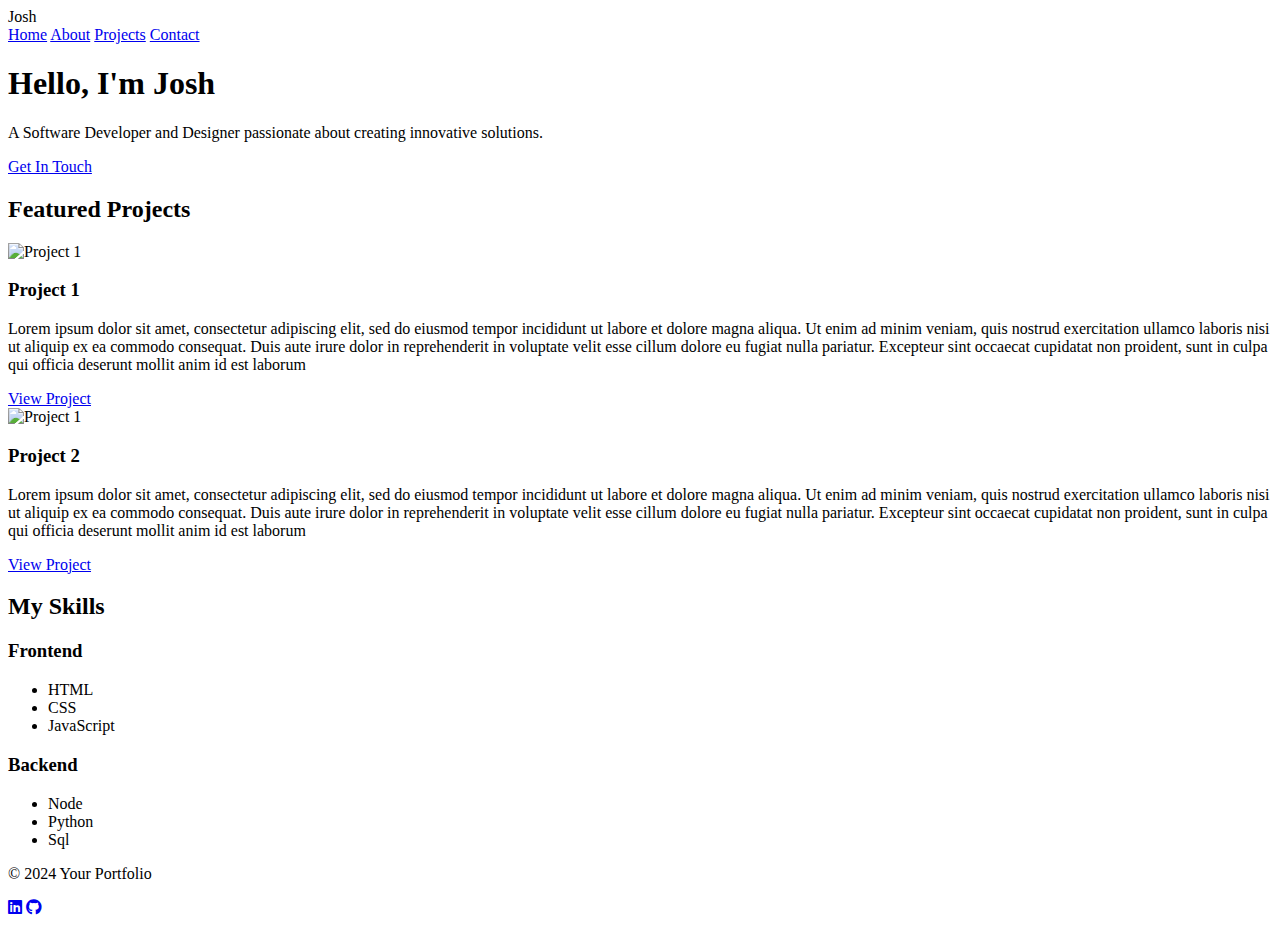
==== index.html @ d3202821 "Add files via upload" ====
<!DOCTYPE html>
<html lang="en">
<head>
    <meta charset="UTF-8">
    <meta name="viewport" content="width=device-width, initial-scale=1.0">
    <title>Your Name - Portfolio</title>
    <link href="https://fonts.googleapis.com/css2?family=Poppins:wght@400;700&display=swap" rel="stylesheet">
    <link rel="stylesheet" href="css/style.css">
    <link rel="stylesheet" href="https://cdnjs.cloudflare.com/ajax/libs/font-awesome/6.0.0/css/all.min.css" integrity="sha512-9usAa10IRO0HhonpyAIVpjrylPvoDwiPUiKdWk5t3PyolY1cOd4DSE0Ga+ri4AuTroPR5aQvXU9xC6qOPnzFeg==" crossorigin="anonymous" referrerpolicy="no-referrer" />
</head>
<body>
    <header>
        <div class="logo">Josh</div>
    
         <nav>
            <a href="index.html" class="active">Home</a>
            <a href="about.html">About</a>
            <a href="projects.html">Projects</a>
            <a href="contact.html">Contact</a>
        </nav>
    </header>
    <main>
        <section class="hero">
            <div class="hero-content">
                <h1>Hello, I'm Josh</h1>
                <p>A Software Developer and Designer passionate about creating innovative solutions.</p>
                <a href="contact.html" class="btn">Get In Touch</a>
            </div>
        </section>

        <section class="featured-projects">
            <h2>Featured Projects</h2>
                <div class="project-grid">
                    <div class="project-card">
                        <img src="images/download (8).png" alt="Project 1">
                        <h3>Project 1 </h3>
                        <p>Lorem ipsum dolor sit amet, consectetur adipiscing elit, sed do eiusmod tempor incididunt ut labore et dolore magna aliqua. Ut enim ad minim veniam, quis nostrud exercitation ullamco laboris nisi ut aliquip ex ea commodo consequat. Duis aute irure dolor in reprehenderit in voluptate velit esse cillum dolore eu fugiat nulla pariatur. Excepteur sint occaecat cupidatat non proident, sunt in culpa qui officia deserunt mollit anim id est laborum</p>
                        <a href="#">View Project</a>
                     </div>

                   <div class="project-card">
                        <img src="images/download (9).png" alt="Project 1">
                        <h3>Project 2 </h3>
                        <p>Lorem ipsum dolor sit amet, consectetur adipiscing elit, sed do eiusmod tempor incididunt ut labore et dolore magna aliqua. Ut enim ad minim veniam, quis nostrud exercitation ullamco laboris nisi ut aliquip ex ea commodo consequat. Duis aute irure dolor in reprehenderit in voluptate velit esse cillum dolore eu fugiat nulla pariatur. Excepteur sint occaecat cupidatat non proident, sunt in culpa qui officia deserunt mollit anim id est laborum</p>
                        <a href="#">View Project</a>
                    </div>
                 </div>

        </section>
        <section class="skills">
            <h2>My Skills</h2>
                <div class="skills-grid">
                    <div class="skill-card">
                        <h3>Frontend</h3>
                        <ul >
                            <li>HTML</li>
                            <li>CSS</li>
                            <li>JavaScript</li>
                        </ul>
                     </div>
                   <div class="skill-card">
                        <h3>Backend</h3>
                        <ul >
                            <li>Node</li>
                            <li>Python</li>
                            <li>Sql</li>
                        </ul>
                    </div>
                </div>
        </section>

    </main>
     <footer>
         <p>© 2024 Your Portfolio</p>
            <div class="social-links">
                <a href="#" class="social-icon"><i class="fab fa-linkedin"></i></a>
                <a href="#" class="social-icon"><i class="fab fa-github"></i></a>
            </div>
        </footer>
   <script src="js/script.js"></script>
</body>
</html>
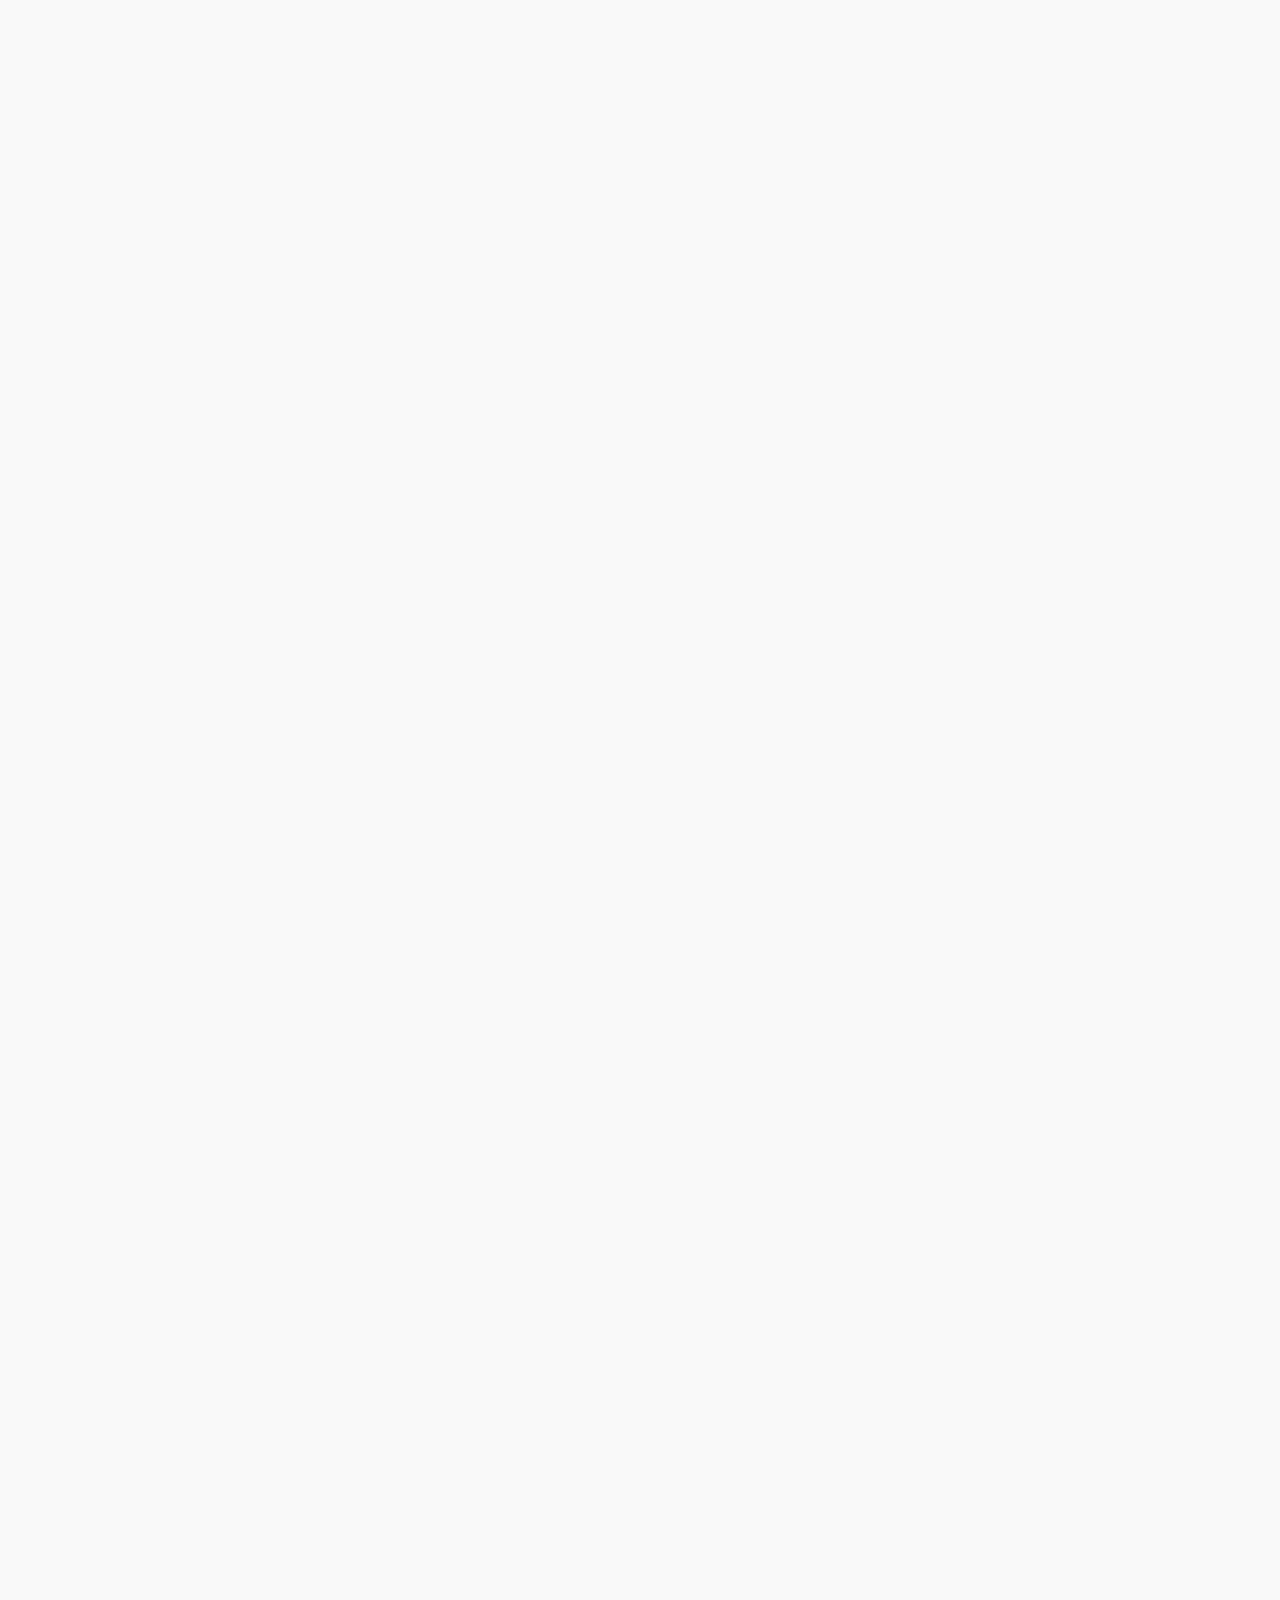
==== commit 498ad397: "adjustment" ====
--- a/index.html
+++ b/index.html
@@ -1,82 +1,82 @@
-<!DOCTYPE html>
-<html lang="en">
-<head>
-    <meta charset="UTF-8">
-    <meta name="viewport" content="width=device-width, initial-scale=1.0">
-    <title>Your Name - Portfolio</title>
-    <link href="https://fonts.googleapis.com/css2?family=Poppins:wght@400;700&display=swap" rel="stylesheet">
-    <link rel="stylesheet" href="css/style.css">
-    <link rel="stylesheet" href="https://cdnjs.cloudflare.com/ajax/libs/font-awesome/6.0.0/css/all.min.css" integrity="sha512-9usAa10IRO0HhonpyAIVpjrylPvoDwiPUiKdWk5t3PyolY1cOd4DSE0Ga+ri4AuTroPR5aQvXU9xC6qOPnzFeg==" crossorigin="anonymous" referrerpolicy="no-referrer" />
-</head>
-<body>
-    <header>
-        <div class="logo">Josh</div>
-    
-         <nav>
-            <a href="index.html" class="active">Home</a>
-            <a href="about.html">About</a>
-            <a href="projects.html">Projects</a>
-            <a href="contact.html">Contact</a>
-        </nav>
-    </header>
-    <main>
-        <section class="hero">
-            <div class="hero-content">
-                <h1>Hello, I'm Josh</h1>
-                <p>A Software Developer and Designer passionate about creating innovative solutions.</p>
-                <a href="contact.html" class="btn">Get In Touch</a>
-            </div>
-        </section>
-
-        <section class="featured-projects">
-            <h2>Featured Projects</h2>
-                <div class="project-grid">
-                    <div class="project-card">
-                        <img src="images/download (8).png" alt="Project 1">
-                        <h3>Project 1 </h3>
-                        <p>Lorem ipsum dolor sit amet, consectetur adipiscing elit, sed do eiusmod tempor incididunt ut labore et dolore magna aliqua. Ut enim ad minim veniam, quis nostrud exercitation ullamco laboris nisi ut aliquip ex ea commodo consequat. Duis aute irure dolor in reprehenderit in voluptate velit esse cillum dolore eu fugiat nulla pariatur. Excepteur sint occaecat cupidatat non proident, sunt in culpa qui officia deserunt mollit anim id est laborum</p>
-                        <a href="#">View Project</a>
-                     </div>
-
-                   <div class="project-card">
-                        <img src="images/download (9).png" alt="Project 1">
-                        <h3>Project 2 </h3>
-                        <p>Lorem ipsum dolor sit amet, consectetur adipiscing elit, sed do eiusmod tempor incididunt ut labore et dolore magna aliqua. Ut enim ad minim veniam, quis nostrud exercitation ullamco laboris nisi ut aliquip ex ea commodo consequat. Duis aute irure dolor in reprehenderit in voluptate velit esse cillum dolore eu fugiat nulla pariatur. Excepteur sint occaecat cupidatat non proident, sunt in culpa qui officia deserunt mollit anim id est laborum</p>
-                        <a href="#">View Project</a>
-                    </div>
-                 </div>
-
-        </section>
-        <section class="skills">
-            <h2>My Skills</h2>
-                <div class="skills-grid">
-                    <div class="skill-card">
-                        <h3>Frontend</h3>
-                        <ul >
-                            <li>HTML</li>
-                            <li>CSS</li>
-                            <li>JavaScript</li>
-                        </ul>
-                     </div>
-                   <div class="skill-card">
-                        <h3>Backend</h3>
-                        <ul >
-                            <li>Node</li>
-                            <li>Python</li>
-                            <li>Sql</li>
-                        </ul>
-                    </div>
-                </div>
-        </section>
-
-    </main>
-     <footer>
-         <p>© 2024 Your Portfolio</p>
-            <div class="social-links">
-                <a href="#" class="social-icon"><i class="fab fa-linkedin"></i></a>
-                <a href="#" class="social-icon"><i class="fab fa-github"></i></a>
-            </div>
-        </footer>
-   <script src="js/script.js"></script>
-</body>
+<!DOCTYPE html>
+<html lang="en">
+<head>
+    <meta charset="UTF-8">
+    <meta name="viewport" content="width=device-width, initial-scale=1.0">
+    <title>Your Name - Portfolio</title>
+    <link href="https://fonts.googleapis.com/css2?family=Poppins:wght@400;700&display=swap" rel="stylesheet">
+    <link rel="stylesheet" href="css/style.css">
+    <link rel="stylesheet" href="https://cdnjs.cloudflare.com/ajax/libs/font-awesome/6.0.0/css/all.min.css" integrity="sha512-9usAa10IRO0HhonpyAIVpjrylPvoDwiPUiKdWk5t3PyolY1cOd4DSE0Ga+ri4AuTroPR5aQvXU9xC6qOPnzFeg==" crossorigin="anonymous" referrerpolicy="no-referrer" />
+</head>
+<body>
+    <header>
+        <div class="logo">Josh</div>
+    
+         <nav>
+            <a href="index.html" class="active">Home</a>
+            <a href="about.html">About</a>
+            <a href="projects.html">Projects</a>
+            <a href="contact.html">Contact</a>
+        </nav>
+    </header>
+    <main>
+        <section class="hero">
+            <div class="hero-content">
+                <h1>Hello, I'm Josh</h1>
+                <p>A Software Developer and Designer passionate about creating innovative solutions.</p>
+                <a href="contact.html" class="btn">Get In Touch</a>
+            </div>
+        </section>
+
+        <section class="featured-projects">
+            <h2>Featured Projects</h2>
+                <div class="project-grid">
+                    <div class="project-card">
+                        <img src="images/download (8).png" alt="Project 1">
+                        <h3>Project 1 </h3>
+                        <p>Lorem ipsum dolor sit amet, consectetur adipiscing elit, sed do eiusmod tempor incididunt ut labore et dolore magna aliqua. Ut enim ad minim veniam, quis nostrud exercitation ullamco laboris nisi ut aliquip ex ea commodo consequat. Duis aute irure dolor in reprehenderit in voluptate velit esse cillum dolore eu fugiat nulla pariatur. Excepteur sint occaecat cupidatat non proident, sunt in culpa qui officia deserunt mollit anim id est laborum</p>
+                        <a href="#">View Project</a>
+                     </div>
+
+                   <div class="project-card">
+                        <img src="images/download (9).png" alt="Project 1">
+                        <h3>Project 2 </h3>
+                        <p>Lorem ipsum dolor sit amet, consectetur adipiscing elit, sed do eiusmod tempor incididunt ut labore et dolore magna aliqua. Ut enim ad minim veniam, quis nostrud exercitation ullamco laboris nisi ut aliquip ex ea commodo consequat. Duis aute irure dolor in reprehenderit in voluptate velit esse cillum dolore eu fugiat nulla pariatur. Excepteur sint occaecat cupidatat non proident, sunt in culpa qui officia deserunt mollit anim id est laborum</p>
+                        <a href="#">View Project</a>
+                    </div>
+                 </div>
+
+        </section>
+        <section class="skills">
+            <h2>My Skills</h2>
+                <div class="skills-grid">
+                    <div class="skill-card">
+                        <h3>Frontend</h3>
+                        <ul >
+                            <li>HTML</li>
+                            <li>CSS</li>
+                            <li>JavaScript</li>
+                        </ul>
+                     </div>
+                   <div class="skill-card">
+                        <h3>Backend</h3>
+                        <ul >
+                            <li>Node</li>
+                            <li>Python</li>
+                            <li>Sql</li>
+                        </ul>
+                    </div>
+                </div>
+        </section>
+
+    </main>
+     <footer>
+         <p>© 2024 Your Portfolio</p>
+            <div class="social-links">
+                <a href="#" class="social-icon"><i class="fab fa-linkedin"></i></a>
+                <a href="#" class="social-icon"><i class="fab fa-github"></i></a>
+            </div>
+        </footer>
+   <script src="js/script.js"></script>
+</body>
 </html>--- a/css/style.css
+++ b/css/style.css
@@ -0,0 +1,237 @@
+/* General */
+* {box-sizing: border-box; margin: 0; padding: 0;}
+body { background-color: #d3f5f1; color: #333; line-height: 1.6;}
+a { text-decoration: none; color:#edf4ee;}
+ul {list-style: none; padding-left: 0;}
+body {
+    font-family: 'Poppins', sans-serif; /* Changed default font */
+    background-color: var(--background-color); /* Use CSS variable for background */
+    color: var(--text-color); /* Use CSS variable for text */
+    line-height: 1.6;
+    transition: background-color 0.3s ease, color 0.3s ease; }
+    :root {
+        --background-color: #f9f9f9;
+        --text-color: #333;
+        --accent-color: #09bebe;
+        --hover-color: #53998d;
+        --card-background: white;
+        --shadow-color: rgba(0, 0, 0, 0.05);
+    }
+    
+    .dark-mode {
+      --background-color: #222;
+      --text-color: #fff;
+      --accent-color: #73c2fb;
+      --hover-color: #60b2e8;
+      --card-background: #333;
+      --shadow-color: rgba(255, 255, 255, 0.05);
+    }
+ img {
+max-width: 100%; /* Makes images responsive */
+height: auto;
+display: block;}
+/* Header */
+header {background-color: #aeced0; padding: 1.5rem 2rem; display: flex; justify-content: space-between; align-items: center; border-bottom: solid 1px #eee; position: sticky; top:0; z-index: 100;transition: background-color 0.3s ease;
+    box-shadow: 0 2px 4px var(--shadow-color);}
+.logo {font-size: 1.5rem; font-weight: bold;}
+nav a {margin: 0 1.2rem;
+    color: var(--text-color);
+    position: relative;
+    transition: color 0.3s ease;}
+    nav a:hover { color: var(--accent-color);}
+nav a.active { font-weight: bold; }
+
+/* Buttons with Hover Effects */
+.btn {
+    background-color: var(--accent-color);
+    color: #fff;
+    padding: 1rem 1.5rem;
+    border-radius: 5px;
+    display: inline-block;
+    margin-top: 1rem;
+    transition: background-color 0.3s ease;
+    box-shadow: 0 2px 4px var(--shadow-color); /* neumorphism */
+    position: relative; /* for ripple effect */
+    overflow: hidden; /* for ripple effect */
+}
+ .btn:hover { background-color: var(--hover-color);}
+/* Micro-interaction: ripple effect on buttons */
+.btn::after {
+    content: "";
+    display: block;
+    position: absolute;
+    top: 50%;
+    left: 50%;
+    padding-top: 100%;
+    padding-left: 100%;
+    transform: translate(-50%, -50%) scale(0);
+    background-color: rgba(255, 255, 255, 0.2);
+    border-radius: 50%;
+    pointer-events: none;
+    opacity: 0;
+    transition: transform 0.3s, opacity 0.3s;
+}
+
+.btn:active::after {
+    transform: translate(-50%, -50%) scale(1.5);
+    opacity: 1;
+}
+/* Hero Section with Parallax */
+.hero {
+    background-image: url('assets/images/pattern.jpg');
+    background-size: cover;
+    background-attachment: fixed; /* Parallax effect */
+    background-position: center;
+    text-align: center;
+    padding: 6rem 2rem;
+    overflow: hidden; /* For clip-path */
+    position: relative;
+}
+
+.hero::before {
+    content: "";
+    position: absolute;
+    top: 0;
+    left: 0;
+    width: 100%;
+    height: 100%;
+    background-color: rgba(0, 0, 0, 0.1); /* subtle background overlay */
+    clip-path: polygon(0 0, 100% 0, 100% 80%, 0 100%);
+}
+
+.hero-content { max-width: 800px; margin: 0 auto;}
+.hero h1 {font-size: 4rem;}
+
+/* Featured Projects and Skills Section */
+.featured-projects .project-grid,
+.skills .skills-grid {
+    display: grid;
+    grid-template-columns: repeat(auto-fit, minmax(300px, 1fr));
+    gap: 25px;
+}
+.project-card,
+.skill-card {
+    border: 1px solid #ddd;
+    border-radius: 8px;
+    padding: 1.5rem;
+    background-color: var(--card-background);
+    transition: transform 0.3s ease, box-shadow 0.3s ease;
+        box-shadow: 0 4px 8px var(--shadow-color);
+}
+.project-card:hover, .skill-card:hover { transform: translateY(-5px); box-shadow: 0 8px 16px var(--shadow-color); }
+
+/* Main Section */
+main {width: 90%; max-width: 1200px; margin: 2rem auto;}
+section {margin-bottom: 2rem; padding: 2rem; background-color: #fff; border-radius: 8px; box-shadow: 0 2px 4px rgba(0,0,0,0.05)}
+h1, h2 { margin-bottom: 1rem; color: #333; text-align: center; margin: 1rem;}
+.hero {background-image: url('assets/images/pattern.jpg'); background-size: cover; text-align: center; padding: 4rem 2rem;}
+.hero-content { max-width: 800px; margin: 0 auto;}
+.hero h1 {font-size: 3rem;}
+.featured-projects .project-grid, .skills .skills-grid { display: grid; grid-template-columns: repeat(auto-fit, minmax(300px, 1fr)); gap: 20px;}
+
+
+/* About Page Styles */
+.about-section {display: flex; flex-direction: column; align-items: center;}
+.about-content {display: flex; align-items: center; max-width: 900px; margin: 1rem auto; flex-direction: column; }
+.profile-img {width: 220px; border-radius: 50%; margin-right: 25px; margin-bottom: 1rem; box-shadow: 0 4px 8px var(--shadow-color);}
+.skills-list {margin: 1rem 0; max-width: 800px;}
+.skill {display: flex; margin-bottom: 1rem; align-items: center;}
+.skill-name {width: 150px; font-weight: bold;}
+.skill-bar {background-color: #f0f0f0; height: 12px; flex:1; border-radius: 6px; margin-left: 1rem;}
+.skill-level {background-color: var(--accent-color); height: 100%; border-radius: 6px;  transition: width 0.5s ease;}
+
+/* Projects Page Styles */
+.projects-section .project-cards {display: grid; grid-template-columns: repeat(auto-fit, minmax(320px, 1fr)); gap: 25px;}
+.projects-section .project-card {
+    padding: 1.5rem;
+    border-radius: 8px;
+    background-color: var(--card-background);
+    border: 1px solid #ddd;
+     transition: transform 0.3s ease, box-shadow 0.3s ease;
+    box-shadow: 0 4px 8px var(--shadow-color);
+     text-align: left;
+}
+.projects-section .project-card:hover { transform: translateY(-5px); box-shadow: 0 8px 16px var(--shadow-color); }
+.projects-section .project-links {margin-top: 1rem; display: flex; justify-content: start; gap: .5rem}
+
+/* Contact Page Styles */
+.contact-section {max-width: 900px; margin: 1rem auto;}
+.contact-container {display: grid; grid-template-columns: 1fr 1fr; gap: 3rem; align-items: start;}
+.form-group {margin-bottom: 1.5rem;}
+.form-group label{display: block; margin-bottom: .7rem; font-weight: bold;}
+.form-group input, .form-group textarea {width: 100%; padding: 1rem; border: 1px solid #ddd; border-radius: 5px; transition: border-color 0.3s;}
+.form-group input:focus, .form-group textarea:focus {border-color: var(--accent-color); outline: none;}
+.contact-info p {margin-bottom: 1rem;}
+
+/* Footer with Transition */
+footer {text-align: center; padding: 1.5rem 2rem; background-color: #08a394; margin-top: 3rem; display: flex; justify-content: space-between; align-items: center; transition: background-color 0.3s;}
+.social-links {display: flex; margin-top: .5rem; gap: .8rem}
+.social-icon {font-size: 1.5rem; color: var(--text-color); transition: color 0.3s ease}
+.social-icon:hover { color: var(--accent-color); }
+
+
+/* Responsive */
+@media (max-width: 768px) {
+ nav { display: flex; flex-direction: column; text-align: center; }
+ nav a {display: block; margin: 0.5rem 0;}
+ .hero h1 {font-size: 2.5rem;}
+ .about-content {flex-direction: column;}
+ .profile-img {margin-bottom: 1rem; margin-right: 0;}
+ .contact-container {grid-template-columns: 1fr;}
+  footer {flex-direction: column; gap: 1rem; align-items: center;}
+}
+
+
+/* Animation for Page Load */
+body {
+    opacity: 0;
+    animation: fadeIn 0.5s ease forwards;
+}
+
+@keyframes fadeIn {
+    from {
+        opacity: 0;
+    }
+    to {
+        opacity: 1;
+    }
+}
+
+/* Animations for elements */
+
+.project-card, .skill-card {
+    animation: slideInUp 0.7s ease-out;
+}
+
+@keyframes slideInUp {
+    from {
+         opacity: 0;
+        transform: translateY(50px);
+
+    }
+    to {
+       opacity: 1;
+       transform: translateY(0);
+    }
+}
+
+/*Customization*/
+.theme-toggle {
+    cursor: pointer;
+    font-size: 24px;
+    margin-left: 10px;
+    transition: transform 0.2s;
+}
+
+.theme-toggle:hover {
+    transform: scale(1.1);
+}
+
+.custom-color-picker {
+    margin-left: 10px;
+    cursor: pointer;
+    transition: transform 0.2s;
+}
+.custom-color-picker:hover {
+     transform: scale(1.1);
+}
